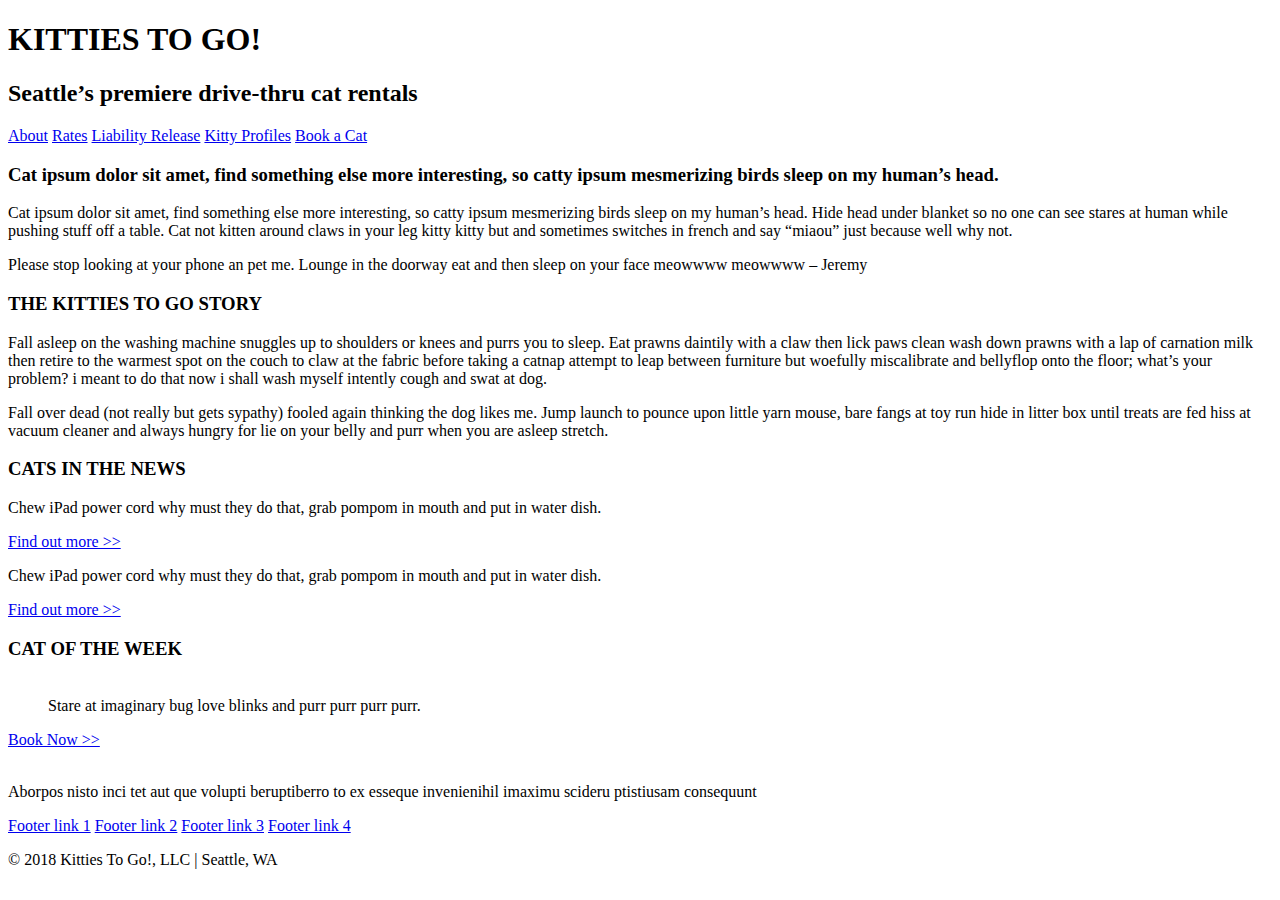
==== index.html @ d1753062 "Imported images and implemented HTML content besides image links" ====
<!DOCTYPE html>
<html lang="en" dir="ltr">
  <head>
    <meta charset="utf-8">
    <title>Kitties To Go!</title>
    <link rel="stylesheet" href="styles/stylesheet.css">
  </head>
  <body>
    <header>
      <h1>KITTIES TO GO!</h1>
      <h2>Seattle’s premiere drive-thru cat rentals</h2>
      <nav>
        <a href="#">About</a>
        <a href="#">Rates</a>
        <a href="#">Liability Release</a>
        <a href="#">Kitty Profiles</a>
        <a href="#">Book a Cat</a>
      </nav>
    </header>
    <section>
      <h3>Cat ipsum dolor sit amet, find something else more interesting, so catty ipsum mesmerizing birds sleep on my human’s head.</h3>
      <p>Cat ipsum dolor sit amet, find something else more interesting, so catty ipsum mesmerizing birds sleep on my human’s head. Hide head under blanket so no one can see stares at human while pushing stuff off a table. Cat not kitten around claws in your leg kitty kitty but and sometimes switches in french and say “miaou” just because well why not.</p>
      <p>Please stop looking at your phone an pet me. Lounge in the doorway eat and then sleep on your face meowwww meowwww – Jeremy</p>
    </section>
    <section>
      <h3>THE KITTIES TO GO STORY</h3>
      <p>Fall asleep on the washing machine snuggles up to shoulders or knees and purrs you to sleep. Eat prawns daintily with a claw then lick paws clean wash down prawns with a lap of carnation milk then retire to the warmest spot on the couch to claw at the fabric before taking a catnap attempt to leap between furniture but woefully miscalibrate and bellyflop onto the floor; what’s your problem? i meant to do that now i shall wash myself intently cough and swat at dog. </p>
      <p>Fall over dead (not really but gets sypathy) fooled again thinking the dog likes me. Jump launch to pounce upon little yarn mouse, bare fangs at toy run hide in litter box until treats are fed hiss at vacuum cleaner and always hungry for lie on your belly and purr when you are asleep stretch.</p>
    </section>
    <aside class="">
      <section>
        <h3>CATS IN THE NEWS</h3>
        <p>Chew iPad power cord why must they do that, grab pompom in mouth and put in water dish.</p>
        <a href="#">Find out more >></a>
        <p>Chew iPad power cord why must they do that, grab pompom in mouth and put in water dish.</p>
        <a href="#">Find out more >></a>
      </section>
      <section>
        <h3>CAT OF THE WEEK</h3>
        <figure>
          <img src="" alt="">
          <figcaption>Stare at imaginary bug love blinks and purr purr purr purr.</figcaption>
        </figure>
        <a href="#">Book Now >></a>
      </section>
    </aside>
    <footer>
      <img src="" alt="">
      <p>Aborpos nisto inci tet aut que volupti beruptiberro to ex esseque invenienihil imaximu scideru ptistiusam consequunt</p>
      <section>
        <a href="#">Footer link 1</a>
        <a href="#">Footer link 2</a>
        <a href="#">Footer link 3</a>
        <a href="#">Footer link 4</a>
      </section>
      <section>
        <p>© 2018 Kitties To Go!, LLC | Seattle, WA</p>
      </section>
    </footer>
  </body>
</html>
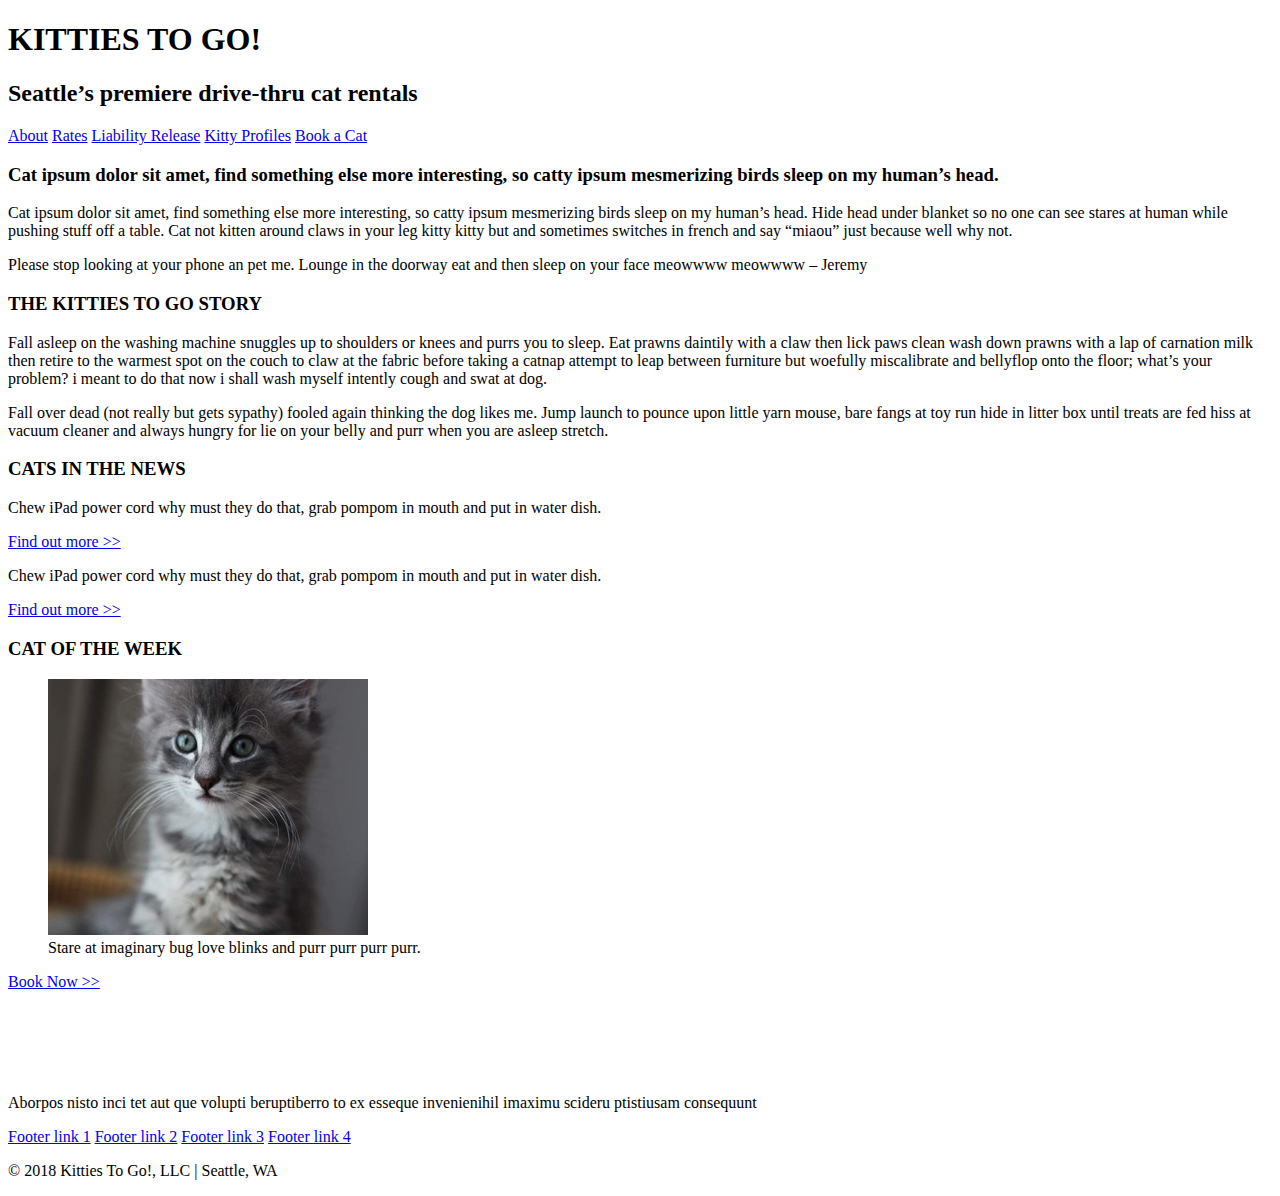
==== commit 1824b3d9: "Added images to page" ====
--- a/index.html
+++ b/index.html
@@ -38,14 +38,14 @@
       <section>
         <h3>CAT OF THE WEEK</h3>
         <figure>
-          <img src="" alt="">
+          <img src="images\lesson04-mock3-sidebar-cat.jpg" alt="">
           <figcaption>Stare at imaginary bug love blinks and purr purr purr purr.</figcaption>
         </figure>
         <a href="#">Book Now >></a>
       </section>
     </aside>
     <footer>
-      <img src="" alt="">
+      <img src="images\lesson04-mock5-cat-logo.png" alt="">
       <p>Aborpos nisto inci tet aut que volupti beruptiberro to ex esseque invenienihil imaximu scideru ptistiusam consequunt</p>
       <section>
         <a href="#">Footer link 1</a>
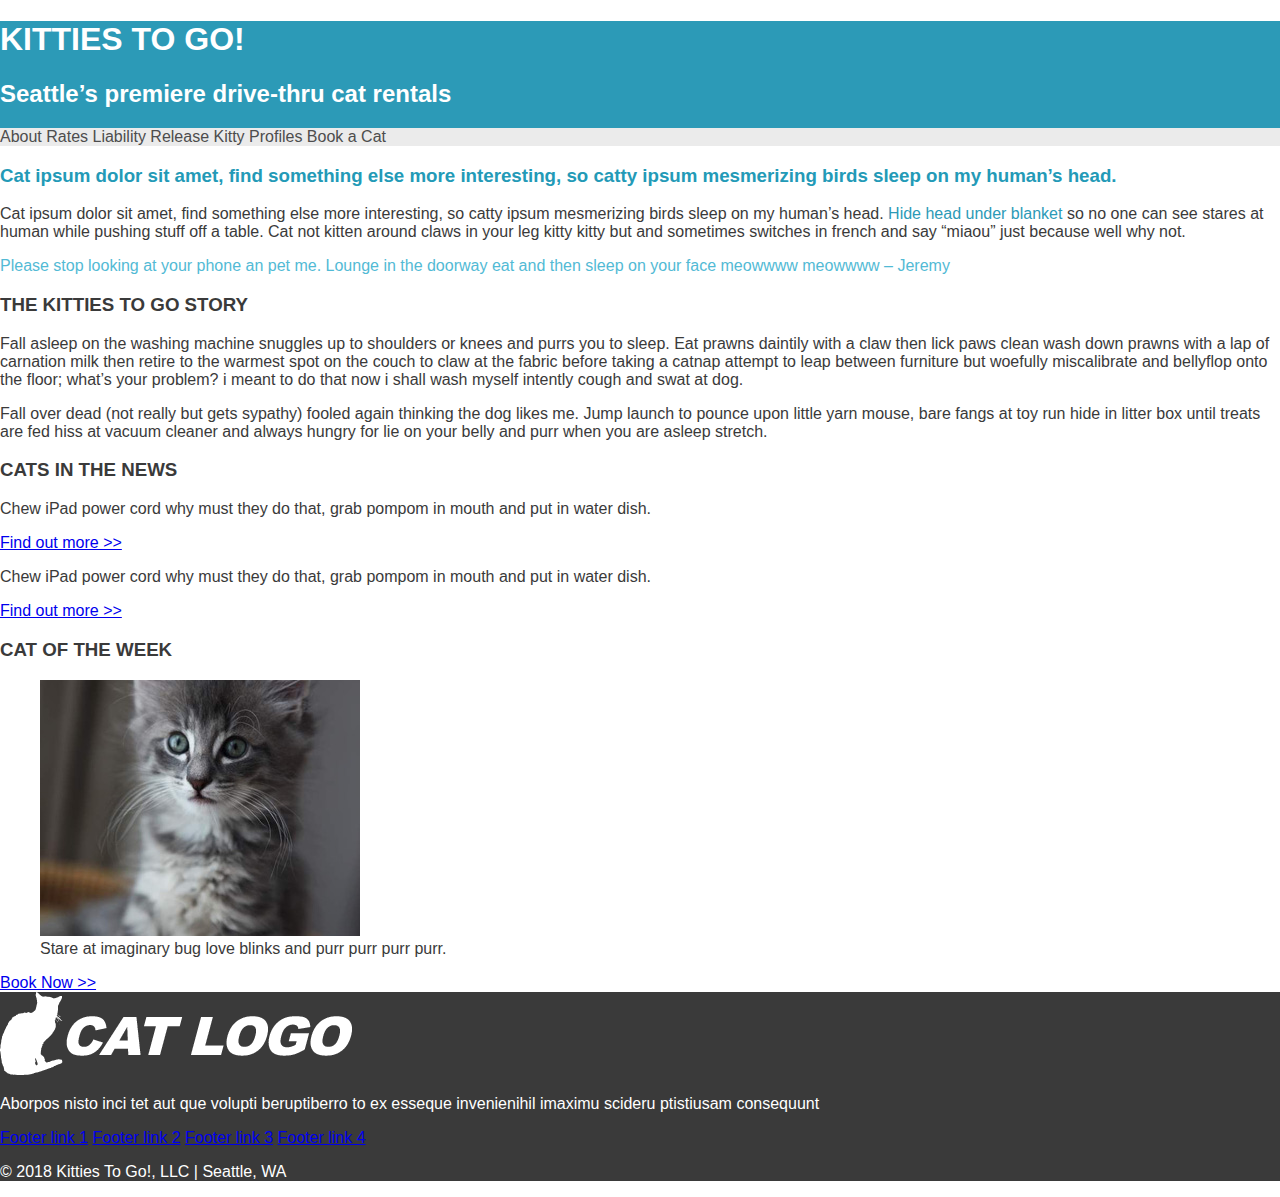
==== commit 0b07f61f: "Text and banner colors added." ====
--- a/index.html
+++ b/index.html
@@ -18,9 +18,9 @@
       </nav>
     </header>
     <section>
-      <h3>Cat ipsum dolor sit amet, find something else more interesting, so catty ipsum mesmerizing birds sleep on my human’s head.</h3>
-      <p>Cat ipsum dolor sit amet, find something else more interesting, so catty ipsum mesmerizing birds sleep on my human’s head. Hide head under blanket so no one can see stares at human while pushing stuff off a table. Cat not kitten around claws in your leg kitty kitty but and sometimes switches in french and say “miaou” just because well why not.</p>
-      <p>Please stop looking at your phone an pet me. Lounge in the doorway eat and then sleep on your face meowwww meowwww – Jeremy</p>
+      <h3 class="highlight-heading">Cat ipsum dolor sit amet, find something else more interesting, so catty ipsum mesmerizing birds sleep on my human’s head.</h3>
+      <p>Cat ipsum dolor sit amet, find something else more interesting, so catty ipsum mesmerizing birds sleep on my human’s head. <span class="highlight-content">Hide head under blanket</span> so no one can see stares at human while pushing stuff off a table. Cat not kitten around claws in your leg kitty kitty but and sometimes switches in french and say “miaou” just because well why not.</p>
+      <p class="highlight-quote">Please stop looking at your phone an pet me. Lounge in the doorway eat and then sleep on your face meowwww meowwww – Jeremy</p>
     </section>
     <section>
       <h3>THE KITTIES TO GO STORY</h3>
--- a/styles/stylesheet.css
+++ b/styles/stylesheet.css
@@ -0,0 +1,32 @@
+body {
+  font-family: sans-serif;
+  margin: 0;
+  padding: 0;
+  color: rgb(58,58,58);
+}
+header {
+  background-color: rgb(44,154,183);
+}
+header:not(nav) {
+  color: white;
+}
+nav {
+  background-color: rgb(235,235,235);
+}
+nav a {
+  color: rgb(77,77,77);
+  text-decoration: none;
+}
+.highlight-heading {
+  color: rgb(35,154,183);
+}
+.highlight-content {
+  color: rgb(44,154,183);
+}
+.highlight-quote {
+  color: rgb(82, 186, 213);
+}
+footer {
+  background-color: rgb(58,58,58);
+  color: white;
+}
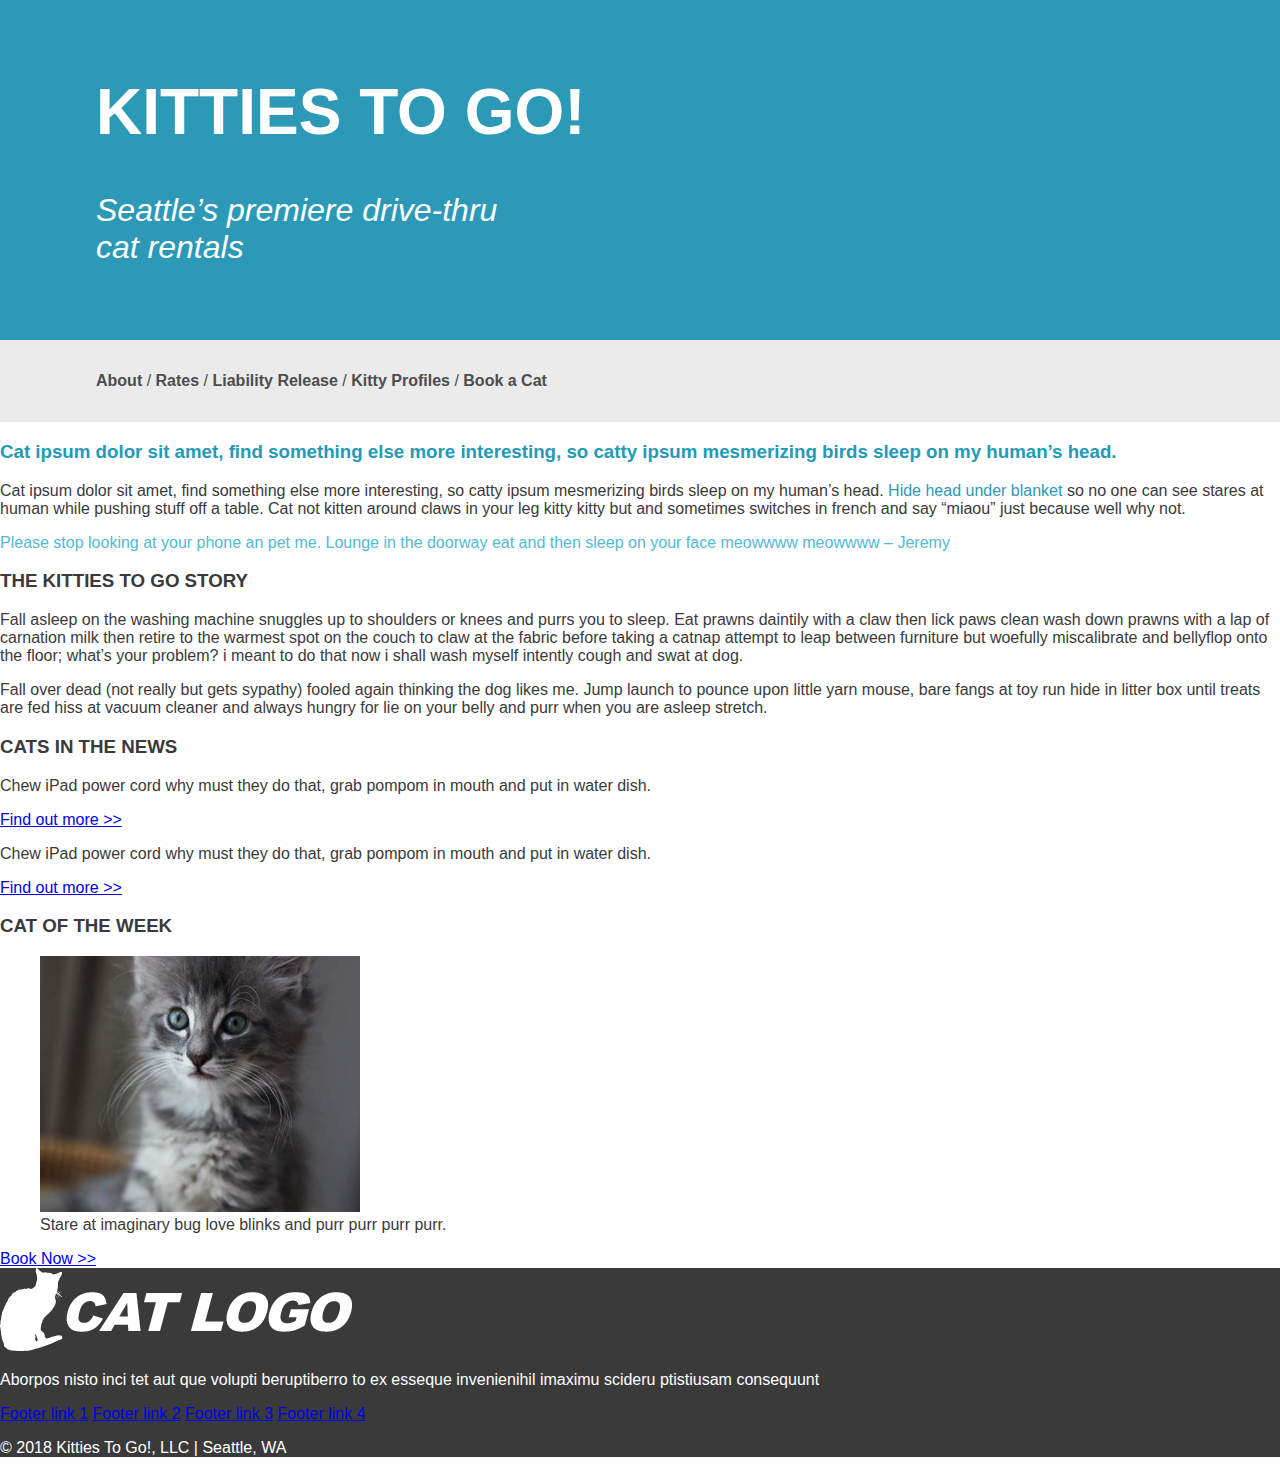
==== commit 1f0dcb5b: "Header formatting and padding" ====
--- a/index.html
+++ b/index.html
@@ -7,13 +7,19 @@
   </head>
   <body>
     <header>
-      <h1>KITTIES TO GO!</h1>
-      <h2>Seattle’s premiere drive-thru cat rentals</h2>
+      <section>
+        <h1>KITTIES TO GO!</h1>
+        <h2>Seattle’s premiere drive-thru<br>cat rentals</h2>
+      </section>
       <nav>
         <a href="#">About</a>
+        <span>/</span>
         <a href="#">Rates</a>
+        <span>/</span>
         <a href="#">Liability Release</a>
+        <span>/</span>
         <a href="#">Kitty Profiles</a>
+        <span>/</span>
         <a href="#">Book a Cat</a>
       </nav>
     </header>
--- a/styles/stylesheet.css
+++ b/styles/stylesheet.css
@@ -3,17 +3,31 @@
   margin: 0;
   padding: 0;
   color: rgb(58,58,58);
+  word-wrap: normal;
 }
-header {
+header section {
+  color: white;
   background-color: rgb(44,154,183);
+  padding: 2rem 6rem 3rem;
 }
-header:not(nav) {
-  color: white;
+header section h1 {
+  font-size: 4rem;
+}
+header section h2 {
+  font-size: 2rem;
+  font-style: italic;
+}
+header h2 {
+  font-weight: normal;
 }
 nav {
   background-color: rgb(235,235,235);
+  color: rgb(77,77,77);
+  text-decoration: none;
+  padding: 2rem 6rem 2rem;
 }
 nav a {
+  font-weight: bold;
   color: rgb(77,77,77);
   text-decoration: none;
 }
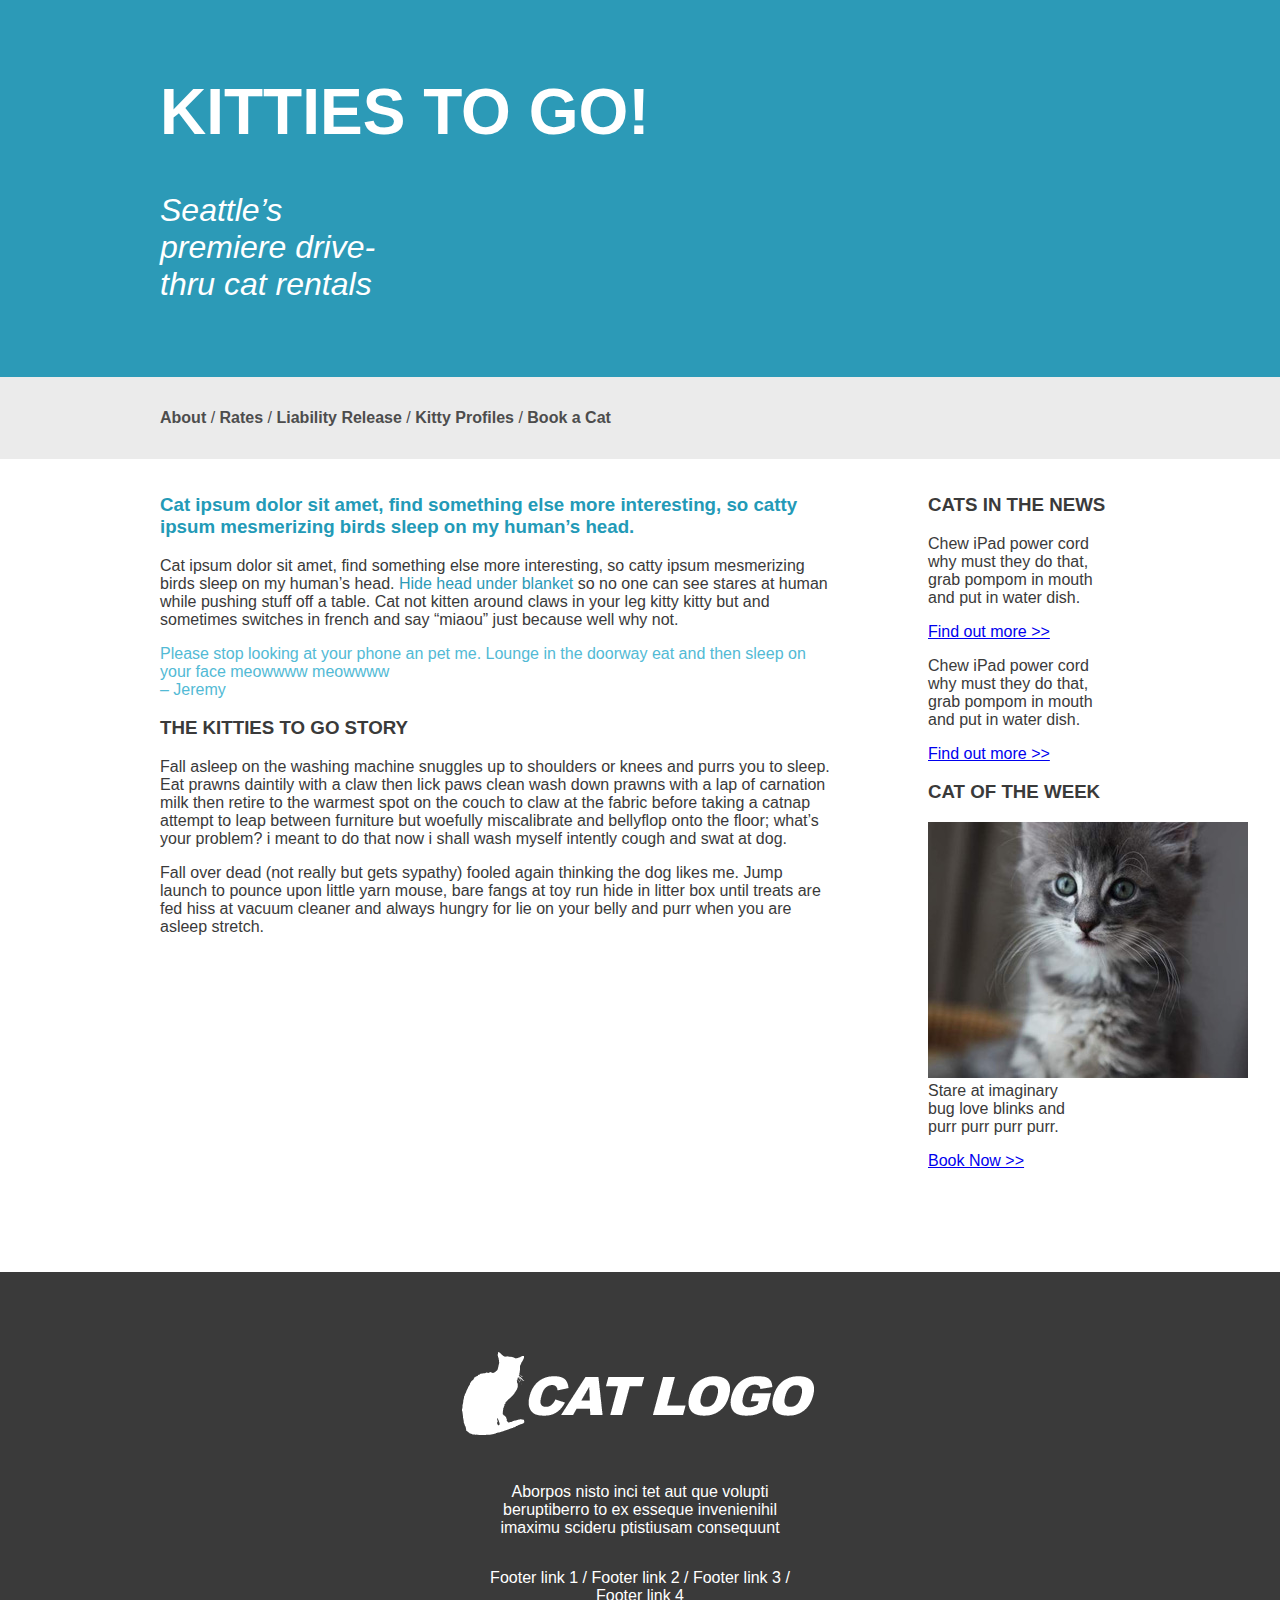
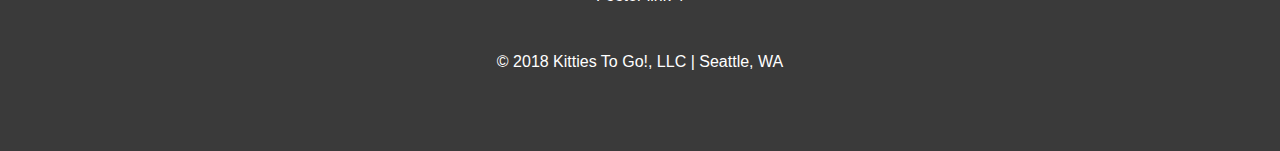
==== commit 82f9ff22: "Positioning to recreate mockup" ====
--- a/index.html
+++ b/index.html
@@ -9,7 +9,7 @@
     <header>
       <section>
         <h1>KITTIES TO GO!</h1>
-        <h2>Seattle’s premiere drive-thru<br>cat rentals</h2>
+        <h2>Seattle’s premiere drive-thru cat rentals</h2>
       </section>
       <nav>
         <a href="#">About</a>
@@ -23,45 +23,52 @@
         <a href="#">Book a Cat</a>
       </nav>
     </header>
-    <section>
-      <h3 class="highlight-heading">Cat ipsum dolor sit amet, find something else more interesting, so catty ipsum mesmerizing birds sleep on my human’s head.</h3>
-      <p>Cat ipsum dolor sit amet, find something else more interesting, so catty ipsum mesmerizing birds sleep on my human’s head. <span class="highlight-content">Hide head under blanket</span> so no one can see stares at human while pushing stuff off a table. Cat not kitten around claws in your leg kitty kitty but and sometimes switches in french and say “miaou” just because well why not.</p>
-      <p class="highlight-quote">Please stop looking at your phone an pet me. Lounge in the doorway eat and then sleep on your face meowwww meowwww – Jeremy</p>
-    </section>
-    <section>
-      <h3>THE KITTIES TO GO STORY</h3>
-      <p>Fall asleep on the washing machine snuggles up to shoulders or knees and purrs you to sleep. Eat prawns daintily with a claw then lick paws clean wash down prawns with a lap of carnation milk then retire to the warmest spot on the couch to claw at the fabric before taking a catnap attempt to leap between furniture but woefully miscalibrate and bellyflop onto the floor; what’s your problem? i meant to do that now i shall wash myself intently cough and swat at dog. </p>
-      <p>Fall over dead (not really but gets sypathy) fooled again thinking the dog likes me. Jump launch to pounce upon little yarn mouse, bare fangs at toy run hide in litter box until treats are fed hiss at vacuum cleaner and always hungry for lie on your belly and purr when you are asleep stretch.</p>
-    </section>
-    <aside class="">
-      <section>
-        <h3>CATS IN THE NEWS</h3>
-        <p>Chew iPad power cord why must they do that, grab pompom in mouth and put in water dish.</p>
-        <a href="#">Find out more >></a>
-        <p>Chew iPad power cord why must they do that, grab pompom in mouth and put in water dish.</p>
-        <a href="#">Find out more >></a>
+    <div class="main-content">
+      <aside>
+        <section>
+          <h3>CATS IN THE NEWS</h3>
+          <p>Chew iPad power cord why must they do that, grab pompom in mouth and put in water dish.</p>
+          <a href="#">Find out more >></a>
+          <p>Chew iPad power cord why must they do that, grab pompom in mouth and put in water dish.</p>
+          <a href="#">Find out more >></a>
+        </section>
+        <section>
+          <h3>CAT OF THE WEEK</h3>
+          <figure>
+            <img src="images/lesson04-mock3-sidebar-cat.jpg" alt="">
+            <figcaption>Stare at imaginary bug love blinks and purr purr purr purr.</figcaption>
+          </figure>
+          <a href="#">Book Now >></a>
+        </section>
+      </aside>
+      <section class="main-section">
+        <h3 class="highlight-heading">Cat ipsum dolor sit amet, find something else more interesting, so catty ipsum mesmerizing birds sleep on my human’s head.</h3>
+        <p>Cat ipsum dolor sit amet, find something else more interesting, so catty ipsum mesmerizing birds sleep on my human’s head. <span class="highlight-content">Hide head under blanket</span> so no one can see stares at human while pushing stuff off a table. Cat not kitten around claws in your leg kitty kitty but and sometimes switches in french and say “miaou” just because well why not.</p>
+        <p class="highlight-quote">Please stop looking at your phone an pet me. Lounge in the doorway eat and then sleep on your face meowwww meowwww<br>– Jeremy</p>
       </section>
-      <section>
-        <h3>CAT OF THE WEEK</h3>
-        <figure>
-          <img src="images\lesson04-mock3-sidebar-cat.jpg" alt="">
-          <figcaption>Stare at imaginary bug love blinks and purr purr purr purr.</figcaption>
-        </figure>
-        <a href="#">Book Now >></a>
+      <section class="main-section">
+        <h3>THE KITTIES TO GO STORY</h3>
+        <p>Fall asleep on the washing machine snuggles up to shoulders or knees and purrs you to sleep. Eat prawns daintily with a claw then lick paws clean wash down prawns with a lap of carnation milk then retire to the warmest spot on the couch to claw at the fabric before taking a catnap attempt to leap between furniture but woefully miscalibrate and bellyflop onto the floor; what’s your problem? i meant to do that now i shall wash myself intently cough and swat at dog. </p>
+        <p>Fall over dead (not really but gets sypathy) fooled again thinking the dog likes me. Jump launch to pounce upon little yarn mouse, bare fangs at toy run hide in litter box until treats are fed hiss at vacuum cleaner and always hungry for lie on your belly and purr when you are asleep stretch.</p>
       </section>
-    </aside>
+    </div>
     <footer>
-      <img src="images\lesson04-mock5-cat-logo.png" alt="">
-      <p>Aborpos nisto inci tet aut que volupti beruptiberro to ex esseque invenienihil imaximu scideru ptistiusam consequunt</p>
-      <section>
-        <a href="#">Footer link 1</a>
-        <a href="#">Footer link 2</a>
-        <a href="#">Footer link 3</a>
-        <a href="#">Footer link 4</a>
-      </section>
-      <section>
-        <p>© 2018 Kitties To Go!, LLC | Seattle, WA</p>
-      </section>
+      <img src="images/lesson04-mock5-cat-logo.png" alt="Cat logo" class="logo">
+      <div class="footer-content">
+        <p>Aborpos nisto inci tet aut que volupti beruptiberro to ex esseque invenienihil imaximu scideru ptistiusam consequunt</p>
+        <nav class="footer-links">
+          <a href="#">Footer link 1</a>
+          <span>/</span>
+          <a href="#">Footer link 2</a>
+          <span>/</span>
+          <a href="#">Footer link 3</a>
+          <span>/</span>
+          <a href="#">Footer link 4</a>
+        </nav>
+        <div class="copyright">
+          <p>© 2018 Kitties To Go!, LLC | Seattle, WA</p>
+        </div>
+      </div>
     </footer>
   </body>
 </html>
--- a/styles/stylesheet.css
+++ b/styles/stylesheet.css
@@ -5,10 +5,13 @@
   color: rgb(58,58,58);
   word-wrap: normal;
 }
+a:hover {
+  text-decoration: underline;
+}
 header section {
   color: white;
   background-color: rgb(44,154,183);
-  padding: 2rem 6rem 3rem;
+  padding: 2rem 10rem 3rem;
 }
 header section h1 {
   font-size: 4rem;
@@ -16,20 +19,48 @@
 header section h2 {
   font-size: 2rem;
   font-style: italic;
-}
-header h2 {
+  width: 25%;
   font-weight: normal;
 }
-nav {
+header nav {
   background-color: rgb(235,235,235);
   color: rgb(77,77,77);
   text-decoration: none;
-  padding: 2rem 6rem 2rem;
+  padding: 2rem 0 2rem;
 }
-nav a {
+header nav a {
   font-weight: bold;
   color: rgb(77,77,77);
   text-decoration: none;
+}
+header nav a:first-child {
+  padding-left: 10rem;
+}
+.main-content {
+  position: static;
+  padding-top: 1rem;
+  padding-bottom: 20rem;
+}
+.main-section {
+  padding-left: 10rem;
+  width: 60%;
+  margin-left: 0;
+  margin-right: auto;
+}
+aside {
+  position: static;
+  float: right;
+  padding-left: 6rem;
+  padding-right: 10rem;
+  margin-right: 0;
+  margin-left: auto;
+  width: 15%;
+}
+aside section figure {
+  margin-left: 0;
+}
+aside section figure img {
+  width: auto;
 }
 .highlight-heading {
   color: rgb(35,154,183);
@@ -42,5 +73,24 @@
 }
 footer {
   background-color: rgb(58,58,58);
+  padding: 4rem 1.5rem 4rem;
+}
+.footer-content {
+  margin-left: auto;
+  margin-right: auto;
+  text-align: center;
   color: white;
+  width: 25%;
 }
+.logo {
+  display: block;
+  margin-left: auto;
+  margin-right: auto;
+}
+footer a {
+  color: white;
+  text-decoration: none;
+}
+footer * {
+  padding-top: 1rem;
+}
